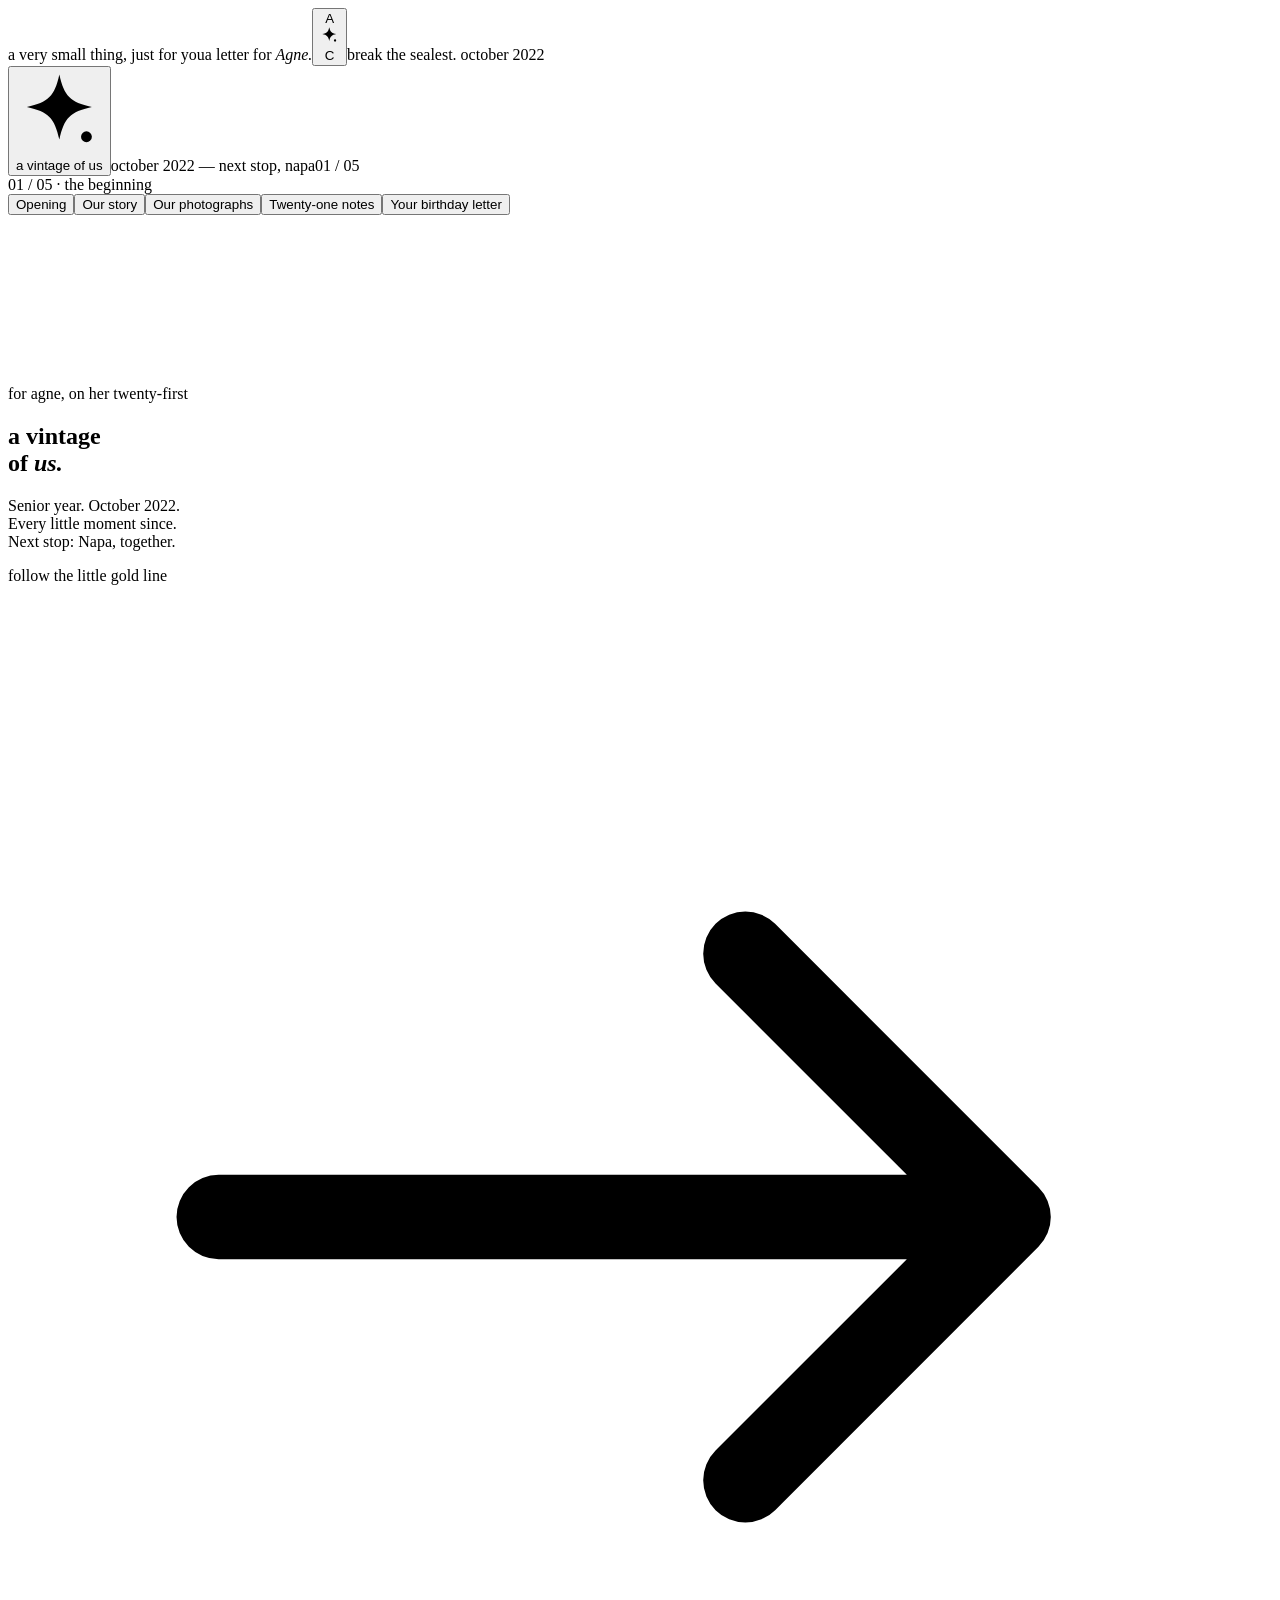
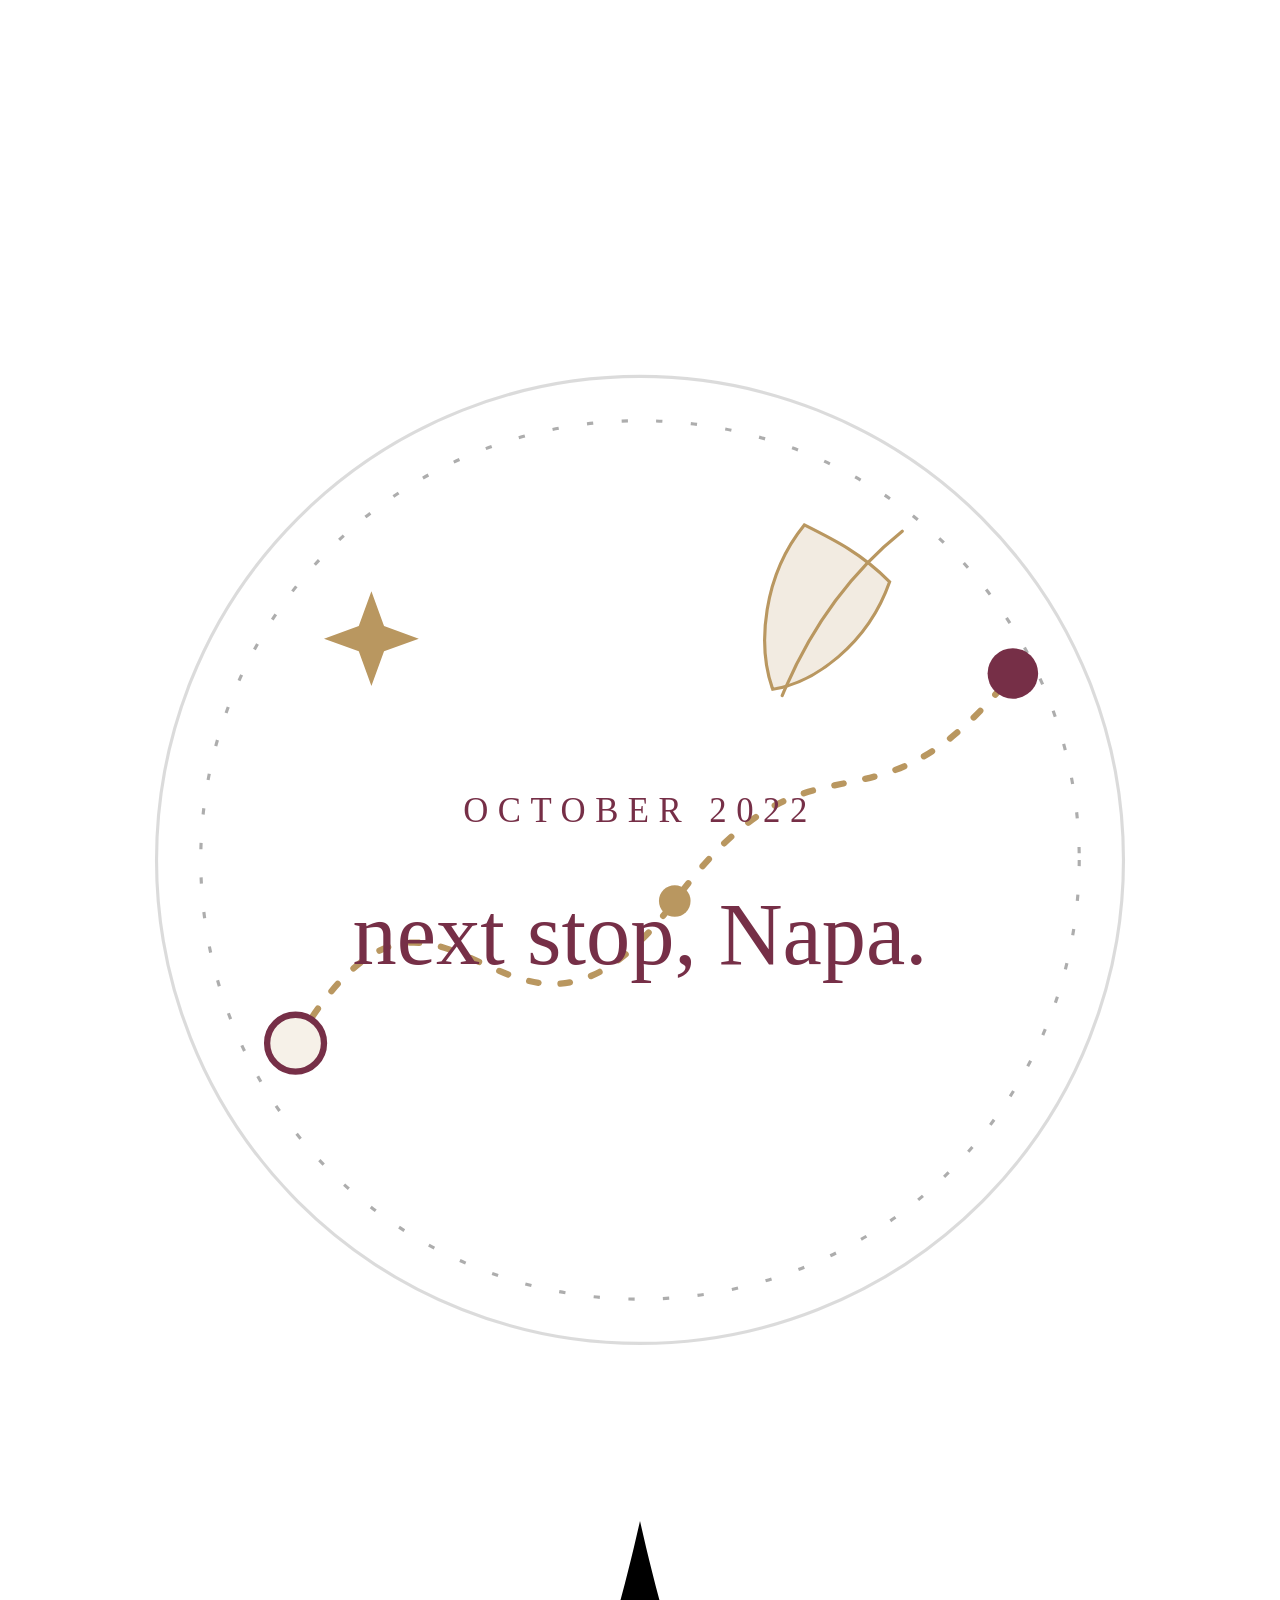
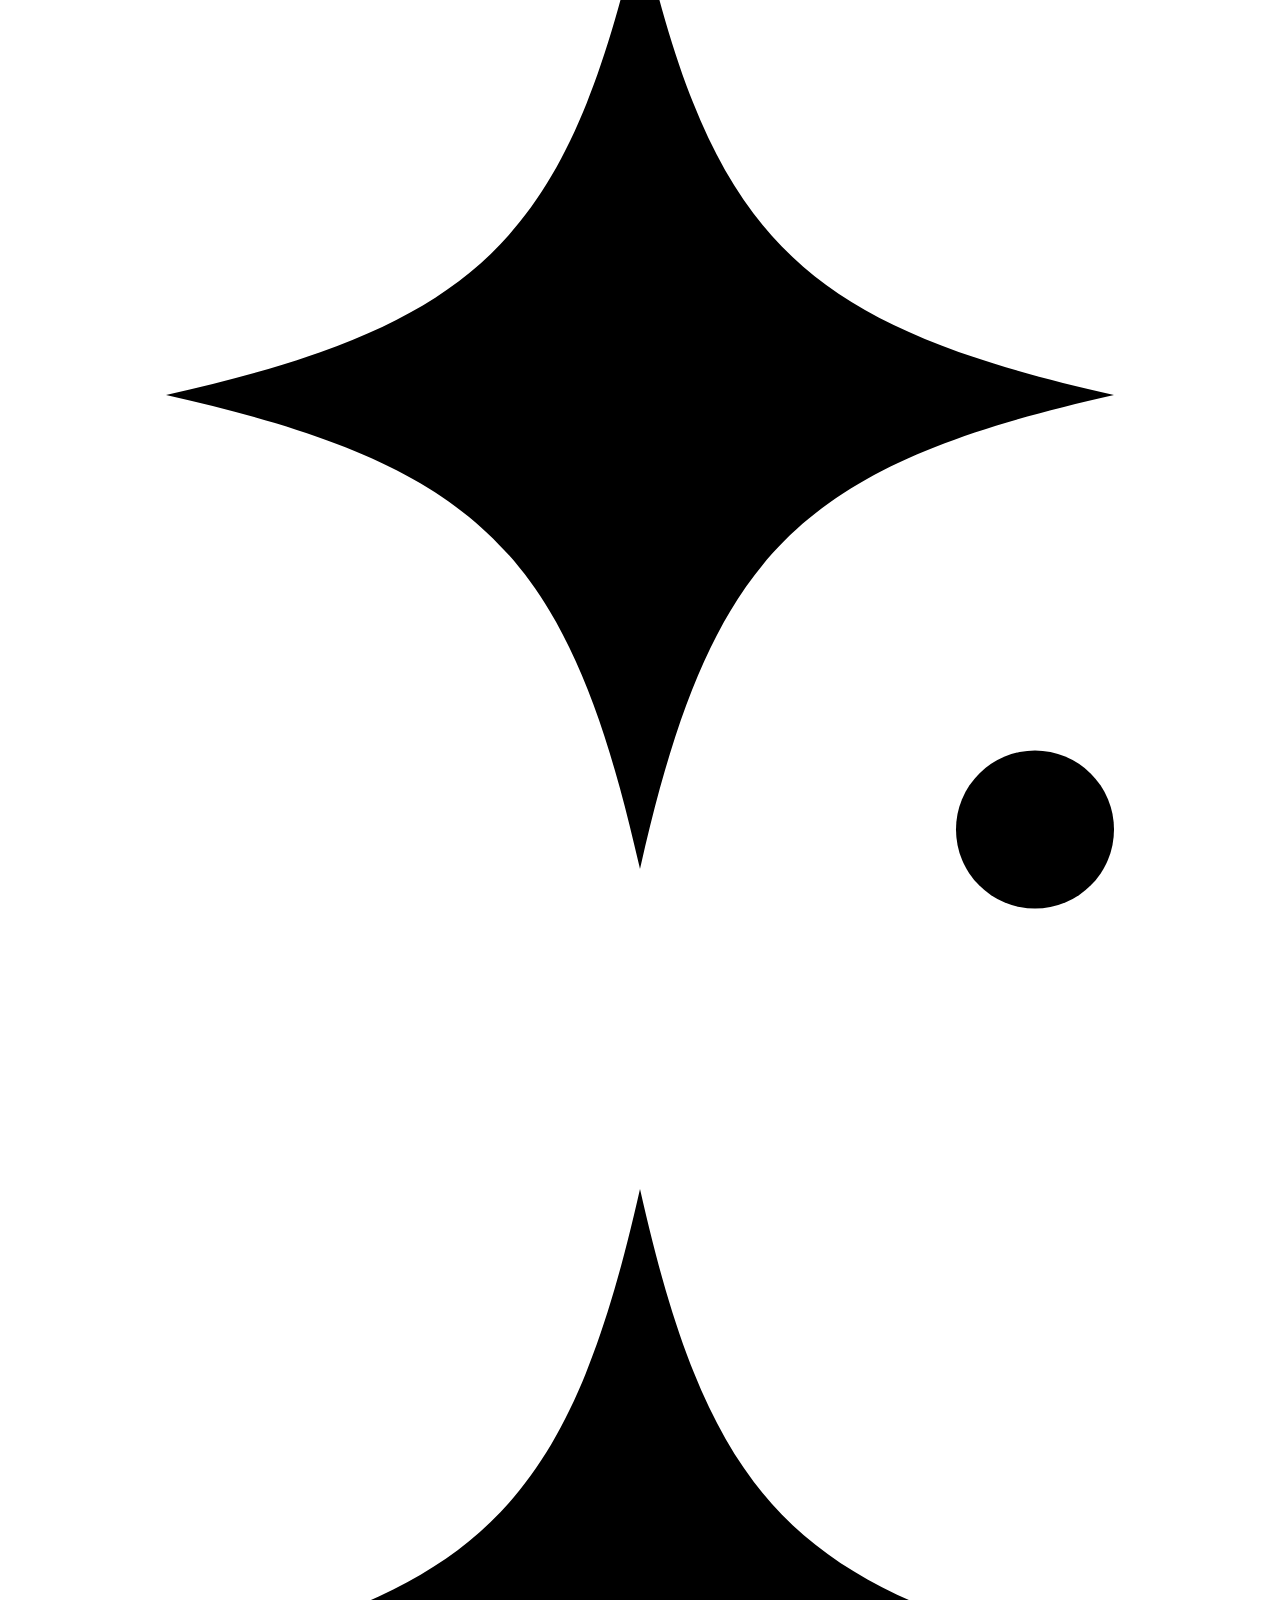
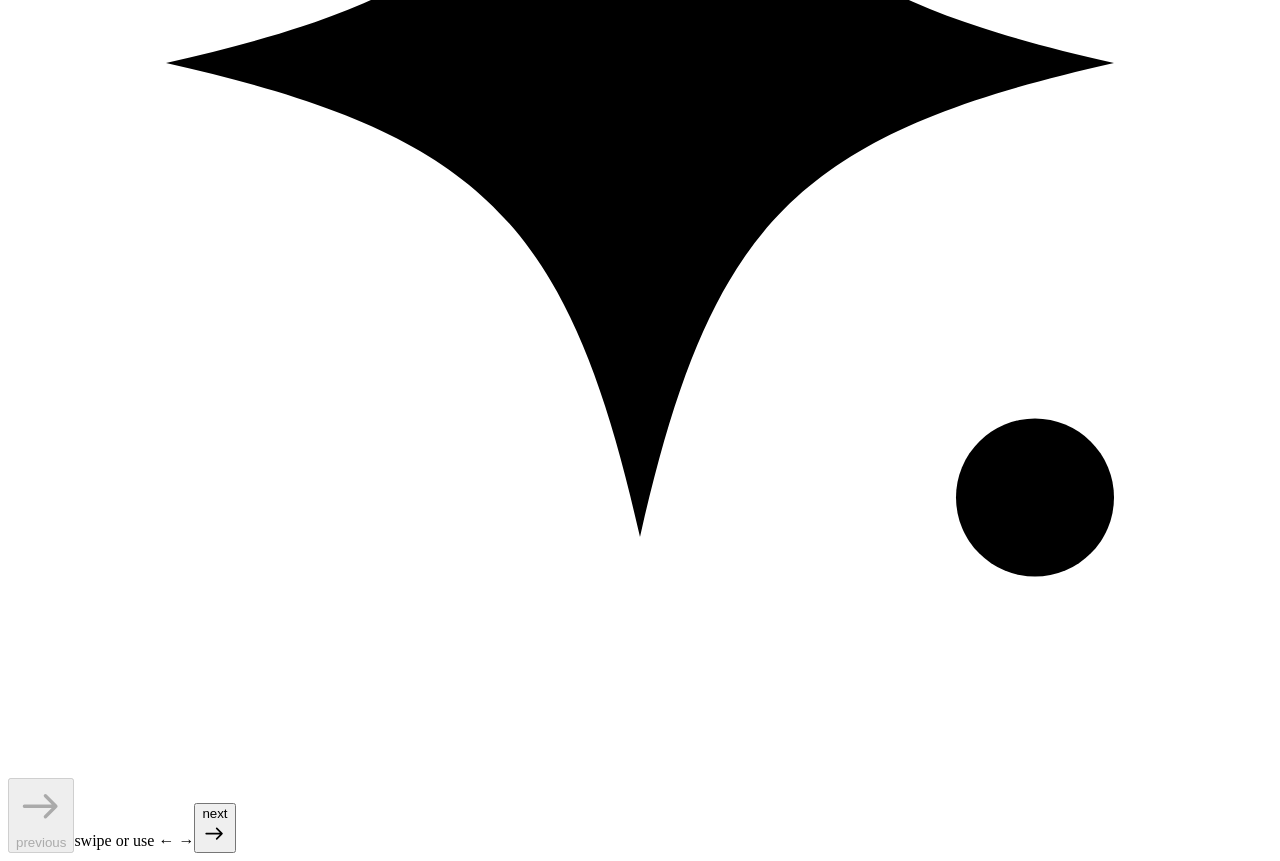
==== index.html @ c3aa1523 "[birthday] publish public static birthday site" ====
<!DOCTYPE html><html lang="en"><head><meta charSet="utf-8"/><meta name="viewport" content="width=device-width, initial-scale=1"/><link rel="stylesheet" href="/agne-and-cj-twenty-one/_next/static/chunks/2nd-3f141hkmx.css" data-precedence="next"/><link rel="stylesheet" href="/agne-and-cj-twenty-one/_next/static/chunks/0sg2os--psnbz.css" data-precedence="next"/><link rel="preload" as="script" fetchPriority="low" href="/agne-and-cj-twenty-one/_next/static/chunks/1jq4o6yq14o4c.js"/><script src="/agne-and-cj-twenty-one/_next/static/chunks/3ntqy24tcldj6.js" async=""></script><script src="/agne-and-cj-twenty-one/_next/static/chunks/3hdj40qmts5sf.js" async=""></script><script src="/agne-and-cj-twenty-one/_next/static/chunks/turbopack-0135yb693mdzp.js" async=""></script><script src="/agne-and-cj-twenty-one/_next/static/chunks/158myu8e_yme3.js" async=""></script><script src="/agne-and-cj-twenty-one/_next/static/chunks/1p6azfsjwj_-e.js" async=""></script><meta name="theme-color" content="#f6f1e8"/><meta name="color-scheme" content="light"/><title>For Agne, on your twenty-first · A Vintage of Us</title><meta name="description" content="A little birthday letter, a few favorite memories, and the road to Napa."/><meta name="application-name" content="A Vintage of Us"/><meta name="referrer" content="no-referrer"/><meta name="robots" content="noindex, nofollow, noarchive"/><meta name="googlebot" content="noindex, nofollow, noimageindex"/><meta name="format-detection" content="telephone=no, address=no, email=no"/><script src="/agne-and-cj-twenty-one/_next/static/chunks/0cz1d0mv5g_q7.js" noModule=""></script></head><body><div hidden=""><!--$--><!--/$--></div><div aria-hidden="false" class="BirthdayExperience-module__671KQq__envelope " data-wax-seal="closed"><div class="BirthdayExperience-module__671KQq__envelopeBorder"></div><span class="BirthdayExperience-module__671KQq__envelopeKicker">a very small thing, just for you</span><span class="BirthdayExperience-module__671KQq__envelopeTitle">a letter for <em>Agne.</em></span><button aria-label="Open your birthday letter" class="BirthdayExperience-module__671KQq__waxSeal" type="button"><span class="BirthdayExperience-module__671KQq__waxSealInner"><span>A</span><svg aria-hidden="true" class="BirthdayExperience-module__671KQq__sealSparkle" fill="none" viewBox="0 0 32 32"><path d="M16 2c1.8 8 4 10.2 12 12-8 1.8-10.2 4-12 12-1.8-8-4-10.2-12-12C12 12.2 14.2 10 16 2Z" fill="currentColor"></path><circle cx="26" cy="25" fill="currentColor" r="2"></circle></svg><span>C</span></span></button><span class="BirthdayExperience-module__671KQq__envelopeHint">break the seal</span><span class="BirthdayExperience-module__671KQq__envelopeDate">est. october 2022</span></div><div aria-hidden="true" class="BirthdayExperience-module__671KQq__experience " data-chapter-count="5" data-chapter-index="0" data-current-chapter="opening"><header class="BirthdayExperience-module__671KQq__topline"><button aria-label="Return to the beginning of our story" class="BirthdayExperience-module__671KQq__wordmark" tabindex="-1" type="button"><svg aria-hidden="true" class="BirthdayExperience-module__671KQq__wordmarkSparkle" fill="none" viewBox="0 0 32 32"><path d="M16 2c1.8 8 4 10.2 12 12-8 1.8-10.2 4-12 12-1.8-8-4-10.2-12-12C12 12.2 14.2 10 16 2Z" fill="currentColor"></path><circle cx="26" cy="25" fill="currentColor" r="2"></circle></svg><span>a vintage of us</span></button><span class="BirthdayExperience-module__671KQq__toplineCenter">october 2022 — next stop, napa</span><span aria-live="polite" class="BirthdayExperience-module__671KQq__toplineLink">01 / 05</span></header><nav aria-label="Birthday chapter navigation" class="BirthdayExperience-module__671KQq__progress"><span aria-live="polite" class="BirthdayExperience-module__671KQq__progressLabel">01<!-- --> / <!-- -->05<span aria-hidden="true"> · </span>the beginning</span><div class="BirthdayExperience-module__671KQq__progressDots"><button aria-controls="birthday-active-chapter" aria-current="step" aria-label="Go to Opening" class="BirthdayExperience-module__671KQq__progressDot BirthdayExperience-module__671KQq__progressDotActive" data-active="true" data-chapter-nav="opening" tabindex="-1" type="button"><span class="BirthdayExperience-module__671KQq__srOnly">Opening</span></button><button aria-controls="birthday-active-chapter" aria-label="Go to Our story" class="BirthdayExperience-module__671KQq__progressDot " data-active="false" data-chapter-nav="story" tabindex="-1" type="button"><span class="BirthdayExperience-module__671KQq__srOnly">Our story</span></button><button aria-controls="birthday-active-chapter" aria-label="Go to Our photographs" class="BirthdayExperience-module__671KQq__progressDot " data-active="false" data-chapter-nav="memories" tabindex="-1" type="button"><span class="BirthdayExperience-module__671KQq__srOnly">Our photographs</span></button><button aria-controls="birthday-active-chapter" aria-label="Go to Twenty-one notes" class="BirthdayExperience-module__671KQq__progressDot " data-active="false" data-chapter-nav="notes" tabindex="-1" type="button"><span class="BirthdayExperience-module__671KQq__srOnly">Twenty-one notes</span></button><button aria-controls="birthday-active-chapter" aria-label="Go to Your birthday letter" class="BirthdayExperience-module__671KQq__progressDot " data-active="false" data-chapter-nav="letter" tabindex="-1" type="button"><span class="BirthdayExperience-module__671KQq__srOnly">Your birthday letter</span></button></div></nav><main class="BirthdayExperience-module__671KQq__viewport"><div class="BirthdayExperience-module__671KQq__chapterTrack"><section aria-labelledby="birthday-chapter-heading" class="BirthdayExperience-module__671KQq__chapter BirthdayExperience-module__671KQq__chapterActive" data-active="true" data-chapter="opening" data-state="active" id="birthday-active-chapter"><div class="BirthdayExperience-module__671KQq__chapterInner BirthdayExperience-module__671KQq__hero"><canvas aria-hidden="true" class="BirthdayExperience-module__671KQq__dust"></canvas><div class="BirthdayExperience-module__671KQq__heroCopy"><p class="BirthdayExperience-module__671KQq__eyebrow"><span class="BirthdayExperience-module__671KQq__eyebrowRule"></span>for agne, on her twenty-first</p><h1 class="BirthdayExperience-module__671KQq__heroTitle" id="birthday-chapter-heading" tabindex="-1">a vintage<br/>of <em>us.</em></h1><p class="BirthdayExperience-module__671KQq__heroSubcopy">Senior year. October 2022.<br/>Every little moment since.<br/>Next stop: Napa, together.</p><p class="BirthdayExperience-module__671KQq__beginLink">follow the little gold line <svg aria-hidden="true" class="BirthdayExperience-module__671KQq__arrow" fill="none" viewBox="0 0 24 24"><path d="M4 12h15m-5-5 5 5-5 5" stroke="currentColor" stroke-linecap="round" stroke-linejoin="round" stroke-width="1.6"></path></svg></p></div><div class="BirthdayExperience-module__671KQq__heroArtwork"><svg aria-label="An illustrated vineyard path from October 2022 to Napa" class="BirthdayExperience-module__671KQq__heroIllustration" fill="none" role="img" viewBox="0 0 400 370"><ellipse cx="200" cy="187" rx="153" ry="153" stroke="currentColor" stroke-opacity=".14"></ellipse><ellipse cx="200" cy="187" rx="139" ry="139" stroke="currentColor" stroke-dasharray="2 9" stroke-opacity=".32"></ellipse><path d="M91 245c48-81 66 27 120-45 45-61 61-14 107-72" stroke="#b99760" stroke-dasharray="3 7" stroke-linecap="round" stroke-width="2"></path><circle cx="91" cy="245" fill="#f6f1e8" r="9" stroke="#762f47" stroke-width="2"></circle><circle cx="211" cy="200" fill="#b99760" r="5"></circle><circle cx="318" cy="128" fill="#762f47" r="8"></circle><path d="M252 81c-13 16-15 38-10 52 13-2 30-14 37-34-9-9-17-13-27-18Z" fill="#b99760" fill-opacity=".19" stroke="#b99760"></path><path d="M245 135c10-24 23-40 38-52" stroke="#b99760" stroke-linecap="round"></path><path d="M115 102l4 11 11 4-11 4-4 11-4-11-11-4 11-4 4-11Z" fill="#b99760"></path><text fill="#762f47" font-size="11" letter-spacing="3" text-anchor="middle" x="200" y="175">OCTOBER 2022</text><text fill="#762f47" font-family="Georgia, serif" font-size="28" text-anchor="middle" x="200" y="220">next stop, Napa.</text></svg><svg aria-hidden="true" class="BirthdayExperience-module__671KQq__heroSparkleOne" fill="none" viewBox="0 0 32 32"><path d="M16 2c1.8 8 4 10.2 12 12-8 1.8-10.2 4-12 12-1.8-8-4-10.2-12-12C12 12.2 14.2 10 16 2Z" fill="currentColor"></path><circle cx="26" cy="25" fill="currentColor" r="2"></circle></svg><svg aria-hidden="true" class="BirthdayExperience-module__671KQq__heroSparkleTwo" fill="none" viewBox="0 0 32 32"><path d="M16 2c1.8 8 4 10.2 12 12-8 1.8-10.2 4-12 12-1.8-8-4-10.2-12-12C12 12.2 14.2 10 16 2Z" fill="currentColor"></path><circle cx="26" cy="25" fill="currentColor" r="2"></circle></svg></div></div></section></div></main><footer class="BirthdayExperience-module__671KQq__chapterFooter BirthdayExperience-module__671KQq__navigation"><button aria-label="Previous chapter" class="BirthdayExperience-module__671KQq__navButton BirthdayExperience-module__671KQq__previousButton" disabled="" tabindex="-1" type="button"><svg aria-hidden="true" class="BirthdayExperience-module__671KQq__arrowLeft" fill="none" viewBox="0 0 24 24"><path d="M4 12h15m-5-5 5 5-5 5" stroke="currentColor" stroke-linecap="round" stroke-linejoin="round" stroke-width="1.6"></path></svg><span>previous</span></button><span class="BirthdayExperience-module__671KQq__swipeHint">swipe or use ← →</span><button aria-label="Next chapter" class="BirthdayExperience-module__671KQq__navButton BirthdayExperience-module__671KQq__nextButton" tabindex="-1" type="button"><span>next</span><svg aria-hidden="true" class="BirthdayExperience-module__671KQq__arrow" fill="none" viewBox="0 0 24 24"><path d="M4 12h15m-5-5 5 5-5 5" stroke="currentColor" stroke-linecap="round" stroke-linejoin="round" stroke-width="1.6"></path></svg></button></footer></div><!--$--><!--/$--><script src="/agne-and-cj-twenty-one/_next/static/chunks/1jq4o6yq14o4c.js" id="_R_" async=""></script><script>(self.__next_f=self.__next_f||[]).push([0])</script><script>self.__next_f.push([1,"1:\"$Sreact.fragment\"\n2:I[39756,[\"/agne-and-cj-twenty-one/_next/static/chunks/158myu8e_yme3.js\"],\"default\"]\n3:I[37457,[\"/agne-and-cj-twenty-one/_next/static/chunks/158myu8e_yme3.js\"],\"default\"]\n4:I[47756,[\"/agne-and-cj-twenty-one/_next/static/chunks/158myu8e_yme3.js\",\"/agne-and-cj-twenty-one/_next/static/chunks/1p6azfsjwj_-e.js\"],\"default\"]\n5:I[97367,[\"/agne-and-cj-twenty-one/_next/static/chunks/158myu8e_yme3.js\"],\"OutletBoundary\"]\n6:\"$Sreact.suspense\"\n8:I[97367,[\"/agne-and-cj-twenty-one/_next/static/chunks/158myu8e_yme3.js\"],\"ViewportBoundary\"]\na:I[97367,[\"/agne-and-cj-twenty-one/_next/static/chunks/158myu8e_yme3.js\"],\"MetadataBoundary\"]\nc:I[68027,[\"/agne-and-cj-twenty-one/_next/static/chunks/158myu8e_yme3.js\"],\"default\",1]\n:HL[\"/agne-and-cj-twenty-one/_next/static/chunks/2nd-3f141hkmx.css\",\"style\"]\n:HL[\"/agne-and-cj-twenty-one/_next/static/chunks/0sg2os--psnbz.css\",\"style\"]\n"])</script><script>self.__next_f.push([1,"0:{\"P\":null,\"c\":[\"\",\"\"],\"q\":\"\",\"i\":false,\"f\":[[[\"\",{\"children\":[\"__PAGE__\",{}]},\"$undefined\",\"$undefined\",16],[[\"$\",\"$1\",\"c\",{\"children\":[[[\"$\",\"link\",\"0\",{\"rel\":\"stylesheet\",\"href\":\"/agne-and-cj-twenty-one/_next/static/chunks/2nd-3f141hkmx.css\",\"precedence\":\"next\",\"crossOrigin\":\"$undefined\",\"nonce\":\"$undefined\"}],[\"$\",\"script\",\"script-0\",{\"src\":\"/agne-and-cj-twenty-one/_next/static/chunks/158myu8e_yme3.js\",\"async\":true,\"nonce\":\"$undefined\"}]],[\"$\",\"html\",null,{\"lang\":\"en\",\"children\":[\"$\",\"body\",null,{\"children\":[\"$\",\"$L2\",null,{\"parallelRouterKey\":\"children\",\"error\":\"$undefined\",\"errorStyles\":\"$undefined\",\"errorScripts\":\"$undefined\",\"template\":[\"$\",\"$L3\",null,{}],\"templateStyles\":\"$undefined\",\"templateScripts\":\"$undefined\",\"notFound\":[[[\"$\",\"title\",null,{\"children\":\"404: This page could not be found.\"}],[\"$\",\"div\",null,{\"style\":{\"fontFamily\":\"system-ui,\\\"Segoe UI\\\",Roboto,Helvetica,Arial,sans-serif,\\\"Apple Color Emoji\\\",\\\"Segoe UI Emoji\\\"\",\"height\":\"100vh\",\"textAlign\":\"center\",\"display\":\"flex\",\"flexDirection\":\"column\",\"alignItems\":\"center\",\"justifyContent\":\"center\"},\"children\":[\"$\",\"div\",null,{\"children\":[[\"$\",\"style\",null,{\"dangerouslySetInnerHTML\":{\"__html\":\"body{color:#000;background:#fff;margin:0}.next-error-h1{border-right:1px solid rgba(0,0,0,.3)}@media (prefers-color-scheme:dark){body{color:#fff;background:#000}.next-error-h1{border-right:1px solid rgba(255,255,255,.3)}}\"}}],[\"$\",\"h1\",null,{\"className\":\"next-error-h1\",\"style\":{\"display\":\"inline-block\",\"margin\":\"0 20px 0 0\",\"padding\":\"0 23px 0 0\",\"fontSize\":24,\"fontWeight\":500,\"verticalAlign\":\"top\",\"lineHeight\":\"49px\"},\"children\":404}],[\"$\",\"div\",null,{\"style\":{\"display\":\"inline-block\"},\"children\":[\"$\",\"h2\",null,{\"style\":{\"fontSize\":14,\"fontWeight\":400,\"lineHeight\":\"49px\",\"margin\":0},\"children\":\"This page could not be found.\"}]}]]}]}]],[]],\"forbidden\":\"$undefined\",\"unauthorized\":\"$undefined\"}]}]}]]}],{\"children\":[[\"$\",\"$1\",\"c\",{\"children\":[[\"$\",\"$L4\",null,{}],[[\"$\",\"link\",\"0\",{\"rel\":\"stylesheet\",\"href\":\"/agne-and-cj-twenty-one/_next/static/chunks/0sg2os--psnbz.css\",\"precedence\":\"next\",\"crossOrigin\":\"$undefined\",\"nonce\":\"$undefined\"}],[\"$\",\"script\",\"script-0\",{\"src\":\"/agne-and-cj-twenty-one/_next/static/chunks/1p6azfsjwj_-e.js\",\"async\":true,\"nonce\":\"$undefined\"}]],[\"$\",\"$L5\",null,{\"children\":[\"$\",\"$6\",null,{\"name\":\"Next.MetadataOutlet\",\"children\":\"$@7\"}]}]]}],{},null,false,null]},null,false,null],[\"$\",\"$1\",\"h\",{\"children\":[null,[\"$\",\"$L8\",null,{\"children\":\"$L9\"}],[\"$\",\"div\",null,{\"hidden\":true,\"children\":[\"$\",\"$La\",null,{\"children\":[\"$\",\"$6\",null,{\"name\":\"Next.Metadata\",\"children\":\"$Lb\"}]}]}],null]}],false]],\"m\":\"$undefined\",\"G\":[\"$c\",[[\"$\",\"link\",\"0\",{\"rel\":\"stylesheet\",\"href\":\"/agne-and-cj-twenty-one/_next/static/chunks/2nd-3f141hkmx.css\",\"precedence\":\"next\",\"crossOrigin\":\"$undefined\",\"nonce\":\"$undefined\"}]]],\"S\":true,\"h\":null,\"s\":\"$undefined\",\"l\":\"$undefined\",\"p\":\"$undefined\",\"d\":\"$undefined\",\"b\":\"EaIYczc9qKszabv_EsKuv\"}\n"])</script><script>self.__next_f.push([1,"9:[[\"$\",\"meta\",\"0\",{\"charSet\":\"utf-8\"}],[\"$\",\"meta\",\"1\",{\"name\":\"viewport\",\"content\":\"width=device-width, initial-scale=1\"}],[\"$\",\"meta\",\"2\",{\"name\":\"theme-color\",\"content\":\"#f6f1e8\"}],[\"$\",\"meta\",\"3\",{\"name\":\"color-scheme\",\"content\":\"light\"}]]\n"])</script><script>self.__next_f.push([1,"7:null\nb:[[\"$\",\"title\",\"0\",{\"children\":\"For Agne, on your twenty-first · A Vintage of Us\"}],[\"$\",\"meta\",\"1\",{\"name\":\"description\",\"content\":\"A little birthday letter, a few favorite memories, and the road to Napa.\"}],[\"$\",\"meta\",\"2\",{\"name\":\"application-name\",\"content\":\"A Vintage of Us\"}],[\"$\",\"meta\",\"3\",{\"name\":\"referrer\",\"content\":\"no-referrer\"}],[\"$\",\"meta\",\"4\",{\"name\":\"robots\",\"content\":\"noindex, nofollow, noarchive\"}],[\"$\",\"meta\",\"5\",{\"name\":\"googlebot\",\"content\":\"noindex, nofollow, noimageindex\"}],[\"$\",\"meta\",\"6\",{\"name\":\"format-detection\",\"content\":\"telephone=no, address=no, email=no\"}]]\n"])</script></body></html>
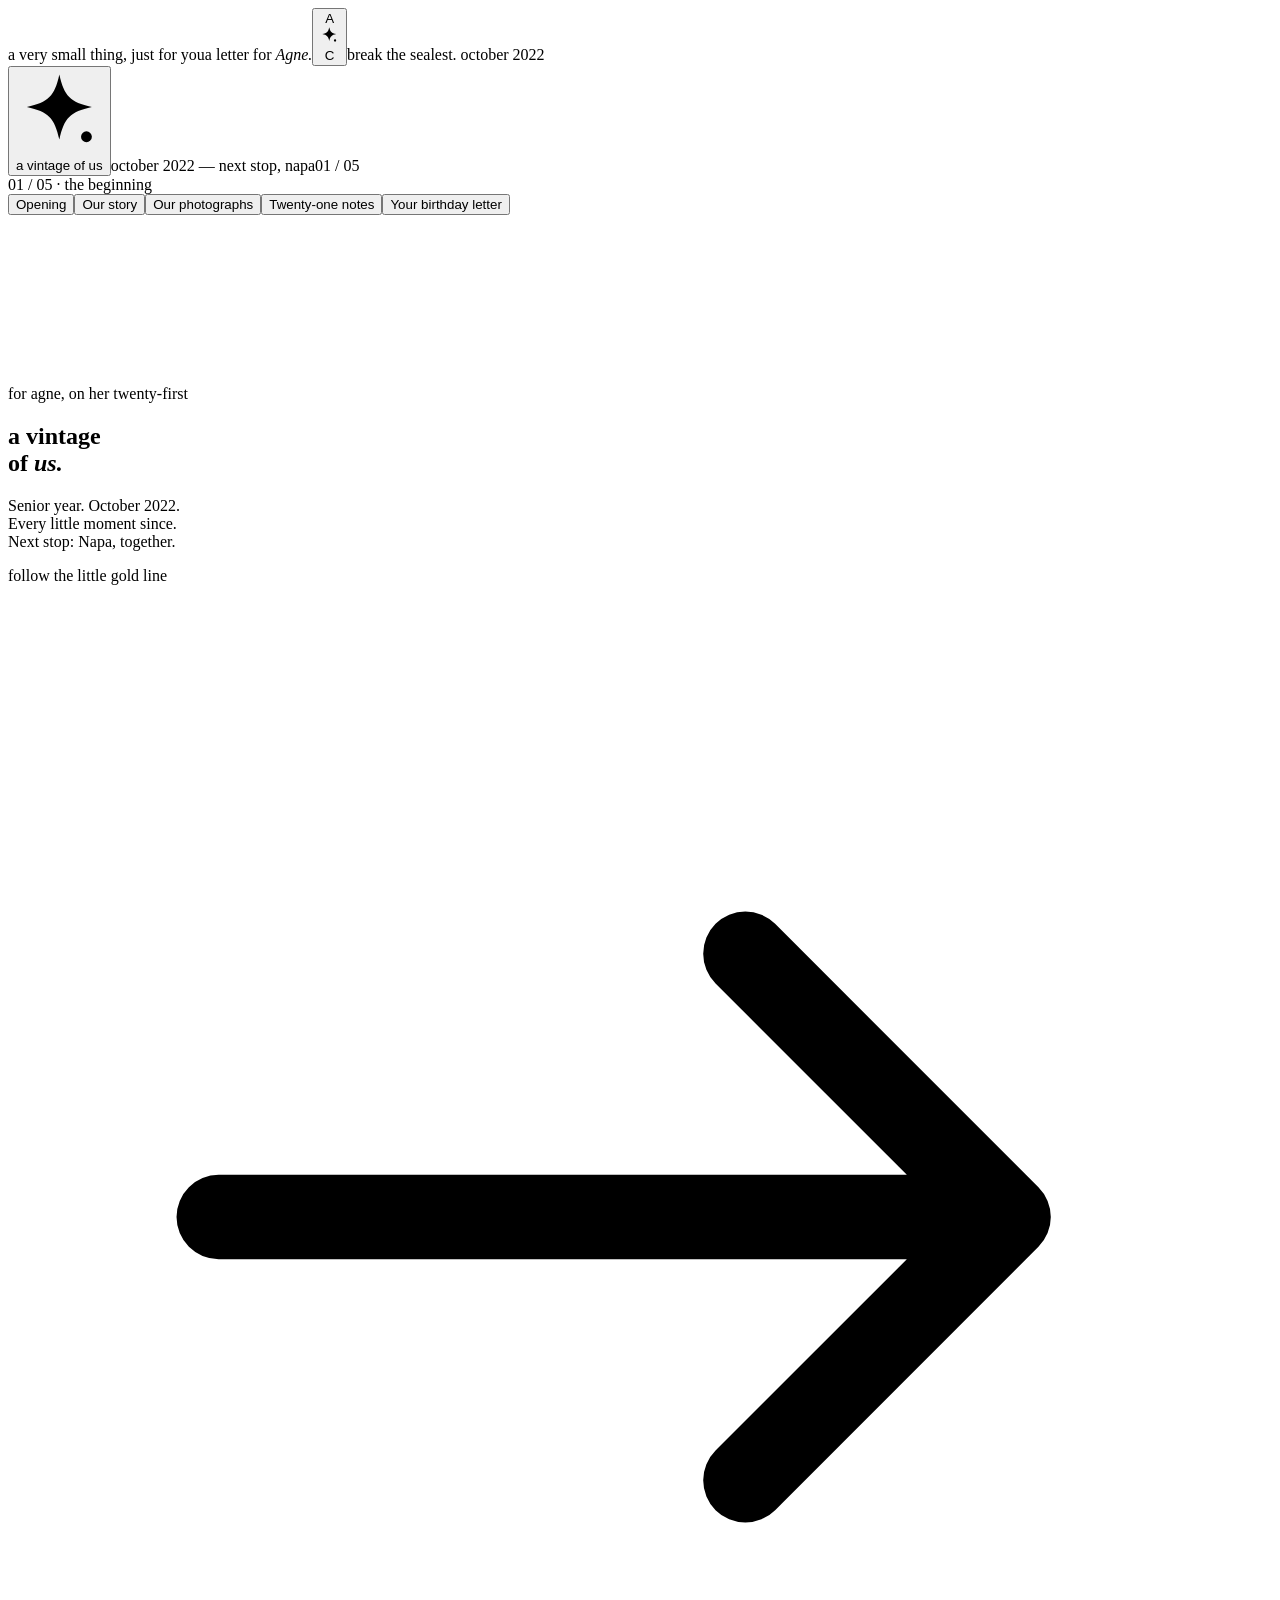
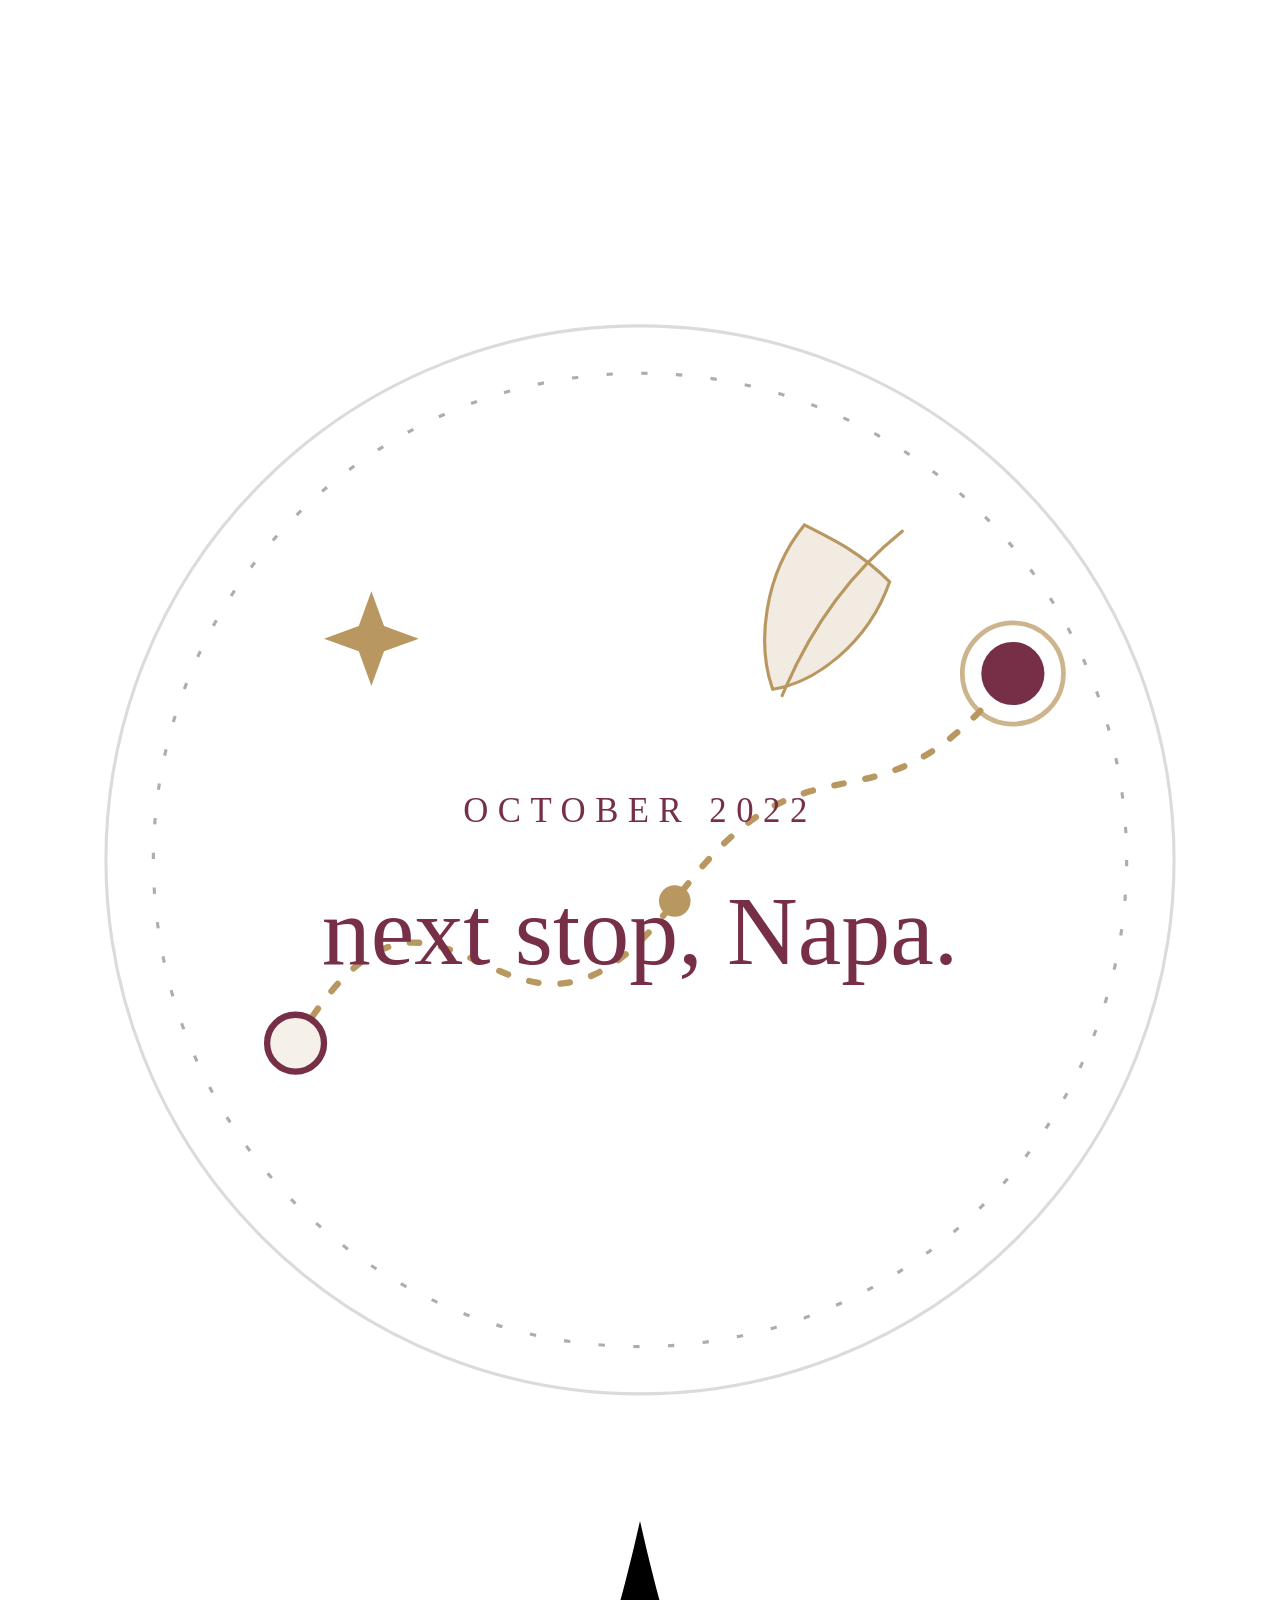
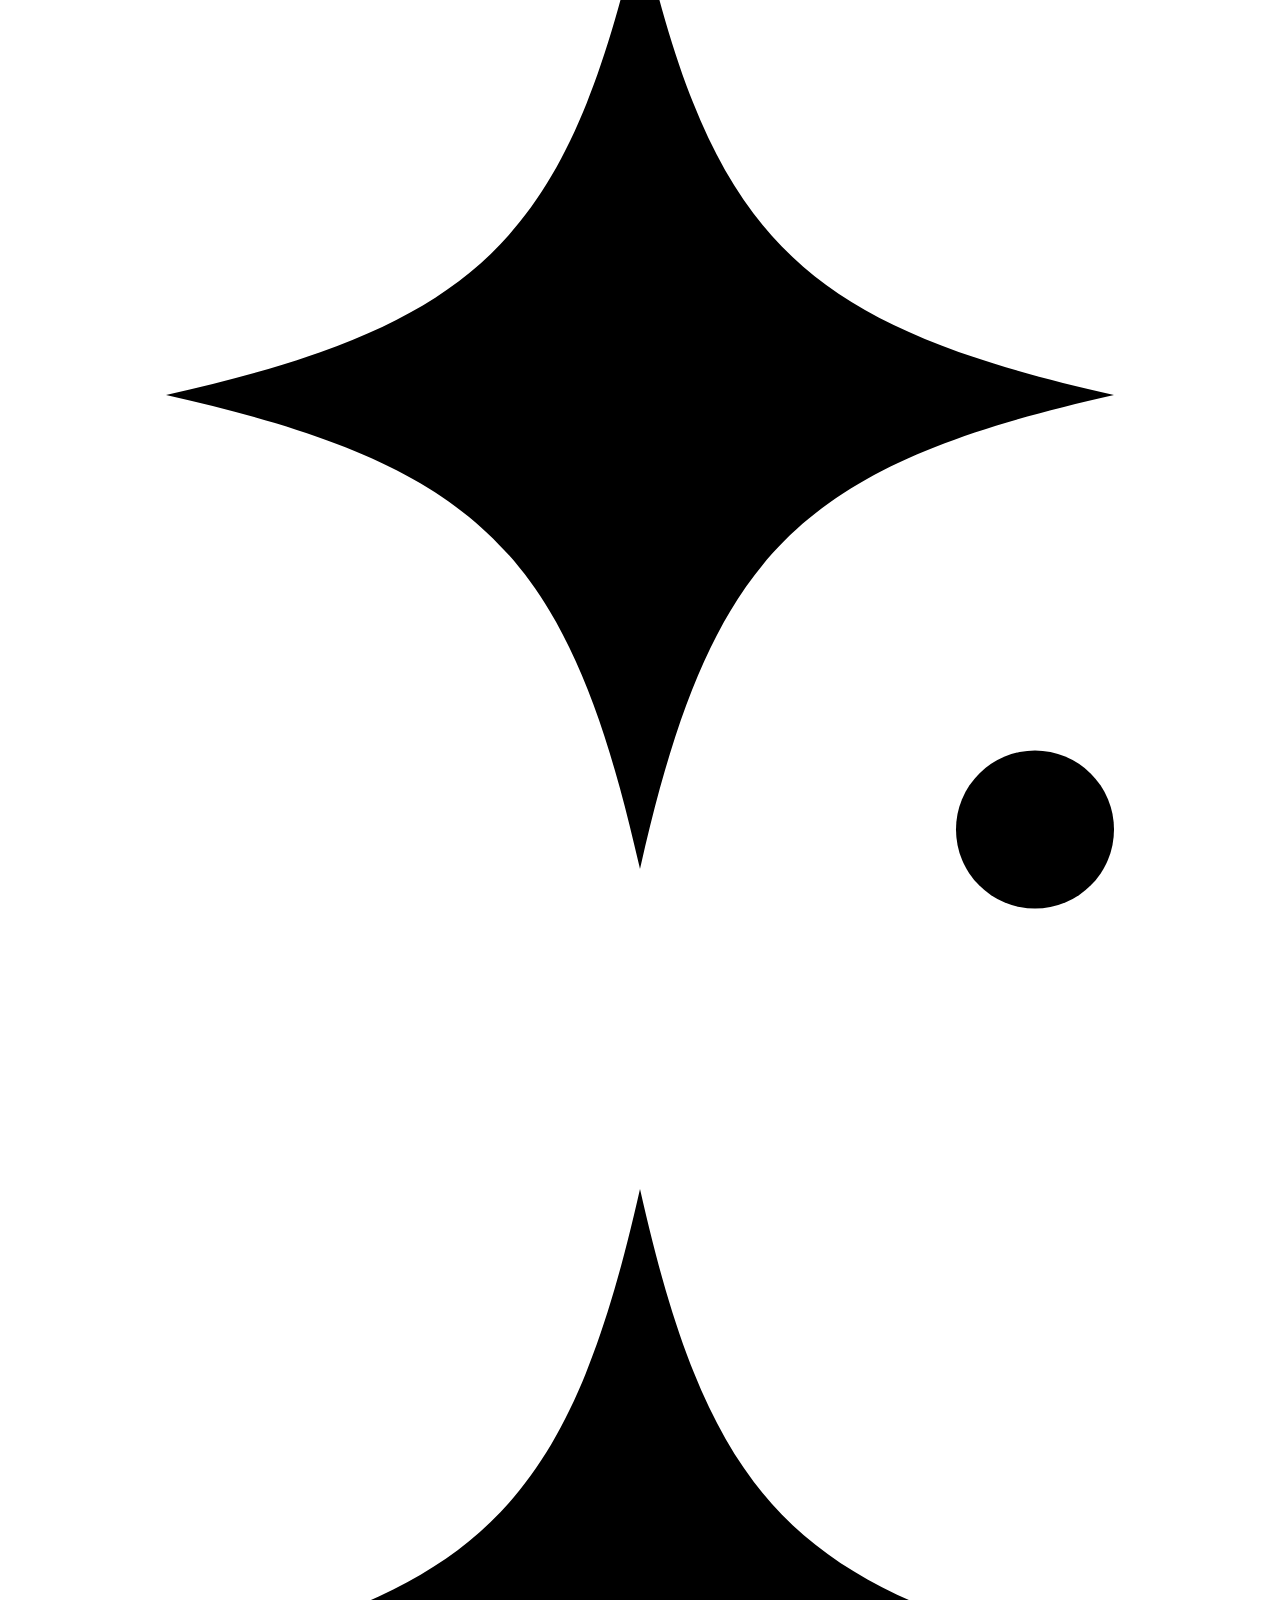
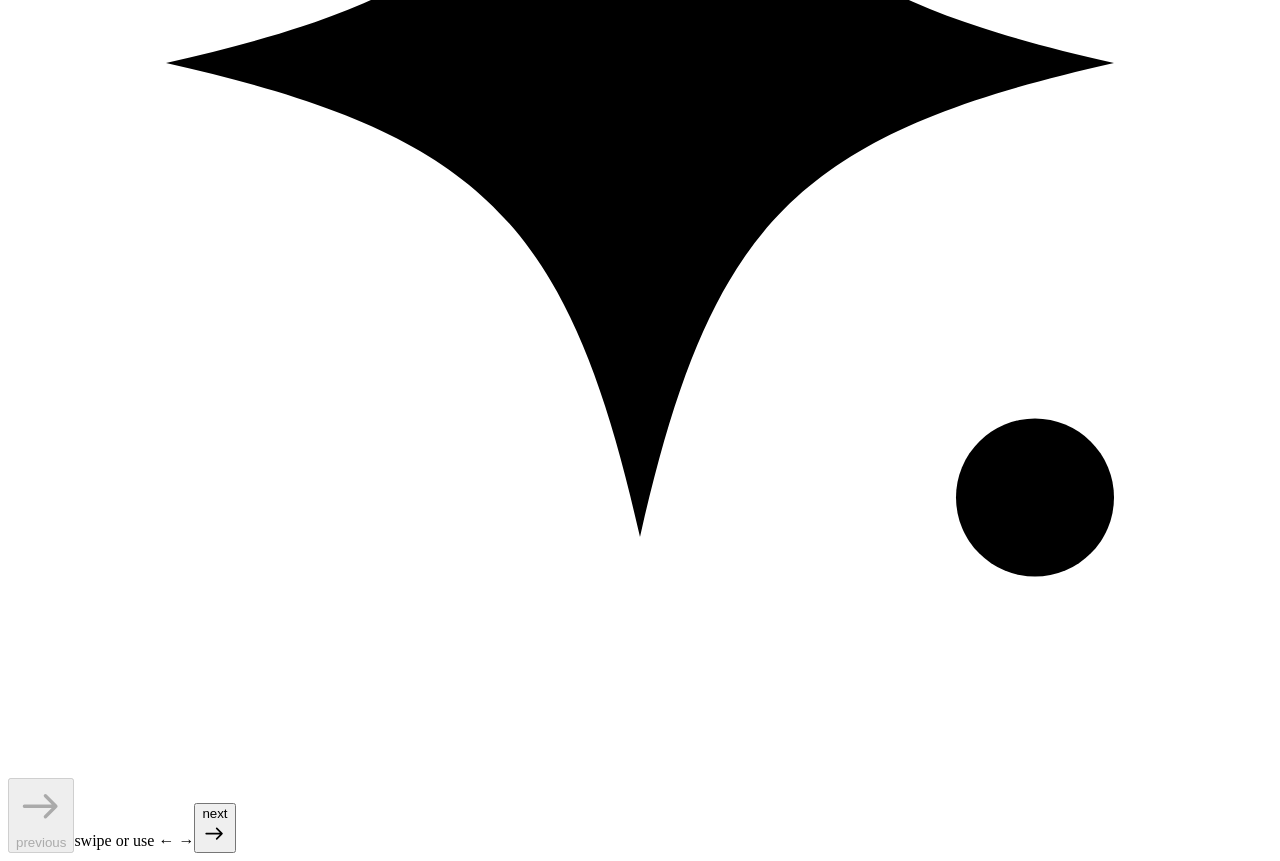
==== commit 0adbbf59: "[birthday] prepare native soundtrack for GitHub Pages" ====
--- a/index.html
+++ b/index.html
@@ -1 +1 @@
-<!DOCTYPE html><html lang="en"><head><meta charSet="utf-8"/><meta name="viewport" content="width=device-width, initial-scale=1"/><link rel="stylesheet" href="/agne-and-cj-twenty-one/_next/static/chunks/2nd-3f141hkmx.css" data-precedence="next"/><link rel="stylesheet" href="/agne-and-cj-twenty-one/_next/static/chunks/0sg2os--psnbz.css" data-precedence="next"/><link rel="preload" as="script" fetchPriority="low" href="/agne-and-cj-twenty-one/_next/static/chunks/1jq4o6yq14o4c.js"/><script src="/agne-and-cj-twenty-one/_next/static/chunks/3ntqy24tcldj6.js" async=""></script><script src="/agne-and-cj-twenty-one/_next/static/chunks/3hdj40qmts5sf.js" async=""></script><script src="/agne-and-cj-twenty-one/_next/static/chunks/turbopack-0135yb693mdzp.js" async=""></script><script src="/agne-and-cj-twenty-one/_next/static/chunks/158myu8e_yme3.js" async=""></script><script src="/agne-and-cj-twenty-one/_next/static/chunks/1p6azfsjwj_-e.js" async=""></script><meta name="theme-color" content="#f6f1e8"/><meta name="color-scheme" content="light"/><title>For Agne, on your twenty-first · A Vintage of Us</title><meta name="description" content="A little birthday letter, a few favorite memories, and the road to Napa."/><meta name="application-name" content="A Vintage of Us"/><meta name="referrer" content="no-referrer"/><meta name="robots" content="noindex, nofollow, noarchive"/><meta name="googlebot" content="noindex, nofollow, noimageindex"/><meta name="format-detection" content="telephone=no, address=no, email=no"/><script src="/agne-and-cj-twenty-one/_next/static/chunks/0cz1d0mv5g_q7.js" noModule=""></script></head><body><div hidden=""><!--$--><!--/$--></div><div aria-hidden="false" class="BirthdayExperience-module__671KQq__envelope " data-wax-seal="closed"><div class="BirthdayExperience-module__671KQq__envelopeBorder"></div><span class="BirthdayExperience-module__671KQq__envelopeKicker">a very small thing, just for you</span><span class="BirthdayExperience-module__671KQq__envelopeTitle">a letter for <em>Agne.</em></span><button aria-label="Open your birthday letter" class="BirthdayExperience-module__671KQq__waxSeal" type="button"><span class="BirthdayExperience-module__671KQq__waxSealInner"><span>A</span><svg aria-hidden="true" class="BirthdayExperience-module__671KQq__sealSparkle" fill="none" viewBox="0 0 32 32"><path d="M16 2c1.8 8 4 10.2 12 12-8 1.8-10.2 4-12 12-1.8-8-4-10.2-12-12C12 12.2 14.2 10 16 2Z" fill="currentColor"></path><circle cx="26" cy="25" fill="currentColor" r="2"></circle></svg><span>C</span></span></button><span class="BirthdayExperience-module__671KQq__envelopeHint">break the seal</span><span class="BirthdayExperience-module__671KQq__envelopeDate">est. october 2022</span></div><div aria-hidden="true" class="BirthdayExperience-module__671KQq__experience " data-chapter-count="5" data-chapter-index="0" data-current-chapter="opening"><header class="BirthdayExperience-module__671KQq__topline"><button aria-label="Return to the beginning of our story" class="BirthdayExperience-module__671KQq__wordmark" tabindex="-1" type="button"><svg aria-hidden="true" class="BirthdayExperience-module__671KQq__wordmarkSparkle" fill="none" viewBox="0 0 32 32"><path d="M16 2c1.8 8 4 10.2 12 12-8 1.8-10.2 4-12 12-1.8-8-4-10.2-12-12C12 12.2 14.2 10 16 2Z" fill="currentColor"></path><circle cx="26" cy="25" fill="currentColor" r="2"></circle></svg><span>a vintage of us</span></button><span class="BirthdayExperience-module__671KQq__toplineCenter">october 2022 — next stop, napa</span><span aria-live="polite" class="BirthdayExperience-module__671KQq__toplineLink">01 / 05</span></header><nav aria-label="Birthday chapter navigation" class="BirthdayExperience-module__671KQq__progress"><span aria-live="polite" class="BirthdayExperience-module__671KQq__progressLabel">01<!-- --> / <!-- -->05<span aria-hidden="true"> · </span>the beginning</span><div class="BirthdayExperience-module__671KQq__progressDots"><button aria-controls="birthday-active-chapter" aria-current="step" aria-label="Go to Opening" class="BirthdayExperience-module__671KQq__progressDot BirthdayExperience-module__671KQq__progressDotActive" data-active="true" data-chapter-nav="opening" tabindex="-1" type="button"><span class="BirthdayExperience-module__671KQq__srOnly">Opening</span></button><button aria-controls="birthday-active-chapter" aria-label="Go to Our story" class="BirthdayExperience-module__671KQq__progressDot " data-active="false" data-chapter-nav="story" tabindex="-1" type="button"><span class="BirthdayExperience-module__671KQq__srOnly">Our story</span></button><button aria-controls="birthday-active-chapter" aria-label="Go to Our photographs" class="BirthdayExperience-module__671KQq__progressDot " data-active="false" data-chapter-nav="memories" tabindex="-1" type="button"><span class="BirthdayExperience-module__671KQq__srOnly">Our photographs</span></button><button aria-controls="birthday-active-chapter" aria-label="Go to Twenty-one notes" class="BirthdayExperience-module__671KQq__progressDot " data-active="false" data-chapter-nav="notes" tabindex="-1" type="button"><span class="BirthdayExperience-module__671KQq__srOnly">Twenty-one notes</span></button><button aria-controls="birthday-active-chapter" aria-label="Go to Your birthday letter" class="BirthdayExperience-module__671KQq__progressDot " data-active="false" data-chapter-nav="letter" tabindex="-1" type="button"><span class="BirthdayExperience-module__671KQq__srOnly">Your birthday letter</span></button></div></nav><main class="BirthdayExperience-module__671KQq__viewport"><div class="BirthdayExperience-module__671KQq__chapterTrack"><section aria-labelledby="birthday-chapter-heading" class="BirthdayExperience-module__671KQq__chapter BirthdayExperience-module__671KQq__chapterActive" data-active="true" data-chapter="opening" data-state="active" id="birthday-active-chapter"><div class="BirthdayExperience-module__671KQq__chapterInner BirthdayExperience-module__671KQq__hero"><canvas aria-hidden="true" class="BirthdayExperience-module__671KQq__dust"></canvas><div class="BirthdayExperience-module__671KQq__heroCopy"><p class="BirthdayExperience-module__671KQq__eyebrow"><span class="BirthdayExperience-module__671KQq__eyebrowRule"></span>for agne, on her twenty-first</p><h1 class="BirthdayExperience-module__671KQq__heroTitle" id="birthday-chapter-heading" tabindex="-1">a vintage<br/>of <em>us.</em></h1><p class="BirthdayExperience-module__671KQq__heroSubcopy">Senior year. October 2022.<br/>Every little moment since.<br/>Next stop: Napa, together.</p><p class="BirthdayExperience-module__671KQq__beginLink">follow the little gold line <svg aria-hidden="true" class="BirthdayExperience-module__671KQq__arrow" fill="none" viewBox="0 0 24 24"><path d="M4 12h15m-5-5 5 5-5 5" stroke="currentColor" stroke-linecap="round" stroke-linejoin="round" stroke-width="1.6"></path></svg></p></div><div class="BirthdayExperience-module__671KQq__heroArtwork"><svg aria-label="An illustrated vineyard path from October 2022 to Napa" class="BirthdayExperience-module__671KQq__heroIllustration" fill="none" role="img" viewBox="0 0 400 370"><ellipse cx="200" cy="187" rx="153" ry="153" stroke="currentColor" stroke-opacity=".14"></ellipse><ellipse cx="200" cy="187" rx="139" ry="139" stroke="currentColor" stroke-dasharray="2 9" stroke-opacity=".32"></ellipse><path d="M91 245c48-81 66 27 120-45 45-61 61-14 107-72" stroke="#b99760" stroke-dasharray="3 7" stroke-linecap="round" stroke-width="2"></path><circle cx="91" cy="245" fill="#f6f1e8" r="9" stroke="#762f47" stroke-width="2"></circle><circle cx="211" cy="200" fill="#b99760" r="5"></circle><circle cx="318" cy="128" fill="#762f47" r="8"></circle><path d="M252 81c-13 16-15 38-10 52 13-2 30-14 37-34-9-9-17-13-27-18Z" fill="#b99760" fill-opacity=".19" stroke="#b99760"></path><path d="M245 135c10-24 23-40 38-52" stroke="#b99760" stroke-linecap="round"></path><path d="M115 102l4 11 11 4-11 4-4 11-4-11-11-4 11-4 4-11Z" fill="#b99760"></path><text fill="#762f47" font-size="11" letter-spacing="3" text-anchor="middle" x="200" y="175">OCTOBER 2022</text><text fill="#762f47" font-family="Georgia, serif" font-size="28" text-anchor="middle" x="200" y="220">next stop, Napa.</text></svg><svg aria-hidden="true" class="BirthdayExperience-module__671KQq__heroSparkleOne" fill="none" viewBox="0 0 32 32"><path d="M16 2c1.8 8 4 10.2 12 12-8 1.8-10.2 4-12 12-1.8-8-4-10.2-12-12C12 12.2 14.2 10 16 2Z" fill="currentColor"></path><circle cx="26" cy="25" fill="currentColor" r="2"></circle></svg><svg aria-hidden="true" class="BirthdayExperience-module__671KQq__heroSparkleTwo" fill="none" viewBox="0 0 32 32"><path d="M16 2c1.8 8 4 10.2 12 12-8 1.8-10.2 4-12 12-1.8-8-4-10.2-12-12C12 12.2 14.2 10 16 2Z" fill="currentColor"></path><circle cx="26" cy="25" fill="currentColor" r="2"></circle></svg></div></div></section></div></main><footer class="BirthdayExperience-module__671KQq__chapterFooter BirthdayExperience-module__671KQq__navigation"><button aria-label="Previous chapter" class="BirthdayExperience-module__671KQq__navButton BirthdayExperience-module__671KQq__previousButton" disabled="" tabindex="-1" type="button"><svg aria-hidden="true" class="BirthdayExperience-module__671KQq__arrowLeft" fill="none" viewBox="0 0 24 24"><path d="M4 12h15m-5-5 5 5-5 5" stroke="currentColor" stroke-linecap="round" stroke-linejoin="round" stroke-width="1.6"></path></svg><span>previous</span></button><span class="BirthdayExperience-module__671KQq__swipeHint">swipe or use ← →</span><button aria-label="Next chapter" class="BirthdayExperience-module__671KQq__navButton BirthdayExperience-module__671KQq__nextButton" tabindex="-1" type="button"><span>next</span><svg aria-hidden="true" class="BirthdayExperience-module__671KQq__arrow" fill="none" viewBox="0 0 24 24"><path d="M4 12h15m-5-5 5 5-5 5" stroke="currentColor" stroke-linecap="round" stroke-linejoin="round" stroke-width="1.6"></path></svg></button></footer></div><!--$--><!--/$--><script src="/agne-and-cj-twenty-one/_next/static/chunks/1jq4o6yq14o4c.js" id="_R_" async=""></script><script>(self.__next_f=self.__next_f||[]).push([0])</script><script>self.__next_f.push([1,"1:\"$Sreact.fragment\"\n2:I[39756,[\"/agne-and-cj-twenty-one/_next/static/chunks/158myu8e_yme3.js\"],\"default\"]\n3:I[37457,[\"/agne-and-cj-twenty-one/_next/static/chunks/158myu8e_yme3.js\"],\"default\"]\n4:I[47756,[\"/agne-and-cj-twenty-one/_next/static/chunks/158myu8e_yme3.js\",\"/agne-and-cj-twenty-one/_next/static/chunks/1p6azfsjwj_-e.js\"],\"default\"]\n5:I[97367,[\"/agne-and-cj-twenty-one/_next/static/chunks/158myu8e_yme3.js\"],\"OutletBoundary\"]\n6:\"$Sreact.suspense\"\n8:I[97367,[\"/agne-and-cj-twenty-one/_next/static/chunks/158myu8e_yme3.js\"],\"ViewportBoundary\"]\na:I[97367,[\"/agne-and-cj-twenty-one/_next/static/chunks/158myu8e_yme3.js\"],\"MetadataBoundary\"]\nc:I[68027,[\"/agne-and-cj-twenty-one/_next/static/chunks/158myu8e_yme3.js\"],\"default\",1]\n:HL[\"/agne-and-cj-twenty-one/_next/static/chunks/2nd-3f141hkmx.css\",\"style\"]\n:HL[\"/agne-and-cj-twenty-one/_next/static/chunks/0sg2os--psnbz.css\",\"style\"]\n"])</script><script>self.__next_f.push([1,"0:{\"P\":null,\"c\":[\"\",\"\"],\"q\":\"\",\"i\":false,\"f\":[[[\"\",{\"children\":[\"__PAGE__\",{}]},\"$undefined\",\"$undefined\",16],[[\"$\",\"$1\",\"c\",{\"children\":[[[\"$\",\"link\",\"0\",{\"rel\":\"stylesheet\",\"href\":\"/agne-and-cj-twenty-one/_next/static/chunks/2nd-3f141hkmx.css\",\"precedence\":\"next\",\"crossOrigin\":\"$undefined\",\"nonce\":\"$undefined\"}],[\"$\",\"script\",\"script-0\",{\"src\":\"/agne-and-cj-twenty-one/_next/static/chunks/158myu8e_yme3.js\",\"async\":true,\"nonce\":\"$undefined\"}]],[\"$\",\"html\",null,{\"lang\":\"en\",\"children\":[\"$\",\"body\",null,{\"children\":[\"$\",\"$L2\",null,{\"parallelRouterKey\":\"children\",\"error\":\"$undefined\",\"errorStyles\":\"$undefined\",\"errorScripts\":\"$undefined\",\"template\":[\"$\",\"$L3\",null,{}],\"templateStyles\":\"$undefined\",\"templateScripts\":\"$undefined\",\"notFound\":[[[\"$\",\"title\",null,{\"children\":\"404: This page could not be found.\"}],[\"$\",\"div\",null,{\"style\":{\"fontFamily\":\"system-ui,\\\"Segoe UI\\\",Roboto,Helvetica,Arial,sans-serif,\\\"Apple Color Emoji\\\",\\\"Segoe UI Emoji\\\"\",\"height\":\"100vh\",\"textAlign\":\"center\",\"display\":\"flex\",\"flexDirection\":\"column\",\"alignItems\":\"center\",\"justifyContent\":\"center\"},\"children\":[\"$\",\"div\",null,{\"children\":[[\"$\",\"style\",null,{\"dangerouslySetInnerHTML\":{\"__html\":\"body{color:#000;background:#fff;margin:0}.next-error-h1{border-right:1px solid rgba(0,0,0,.3)}@media (prefers-color-scheme:dark){body{color:#fff;background:#000}.next-error-h1{border-right:1px solid rgba(255,255,255,.3)}}\"}}],[\"$\",\"h1\",null,{\"className\":\"next-error-h1\",\"style\":{\"display\":\"inline-block\",\"margin\":\"0 20px 0 0\",\"padding\":\"0 23px 0 0\",\"fontSize\":24,\"fontWeight\":500,\"verticalAlign\":\"top\",\"lineHeight\":\"49px\"},\"children\":404}],[\"$\",\"div\",null,{\"style\":{\"display\":\"inline-block\"},\"children\":[\"$\",\"h2\",null,{\"style\":{\"fontSize\":14,\"fontWeight\":400,\"lineHeight\":\"49px\",\"margin\":0},\"children\":\"This page could not be found.\"}]}]]}]}]],[]],\"forbidden\":\"$undefined\",\"unauthorized\":\"$undefined\"}]}]}]]}],{\"children\":[[\"$\",\"$1\",\"c\",{\"children\":[[\"$\",\"$L4\",null,{}],[[\"$\",\"link\",\"0\",{\"rel\":\"stylesheet\",\"href\":\"/agne-and-cj-twenty-one/_next/static/chunks/0sg2os--psnbz.css\",\"precedence\":\"next\",\"crossOrigin\":\"$undefined\",\"nonce\":\"$undefined\"}],[\"$\",\"script\",\"script-0\",{\"src\":\"/agne-and-cj-twenty-one/_next/static/chunks/1p6azfsjwj_-e.js\",\"async\":true,\"nonce\":\"$undefined\"}]],[\"$\",\"$L5\",null,{\"children\":[\"$\",\"$6\",null,{\"name\":\"Next.MetadataOutlet\",\"children\":\"$@7\"}]}]]}],{},null,false,null]},null,false,null],[\"$\",\"$1\",\"h\",{\"children\":[null,[\"$\",\"$L8\",null,{\"children\":\"$L9\"}],[\"$\",\"div\",null,{\"hidden\":true,\"children\":[\"$\",\"$La\",null,{\"children\":[\"$\",\"$6\",null,{\"name\":\"Next.Metadata\",\"children\":\"$Lb\"}]}]}],null]}],false]],\"m\":\"$undefined\",\"G\":[\"$c\",[[\"$\",\"link\",\"0\",{\"rel\":\"stylesheet\",\"href\":\"/agne-and-cj-twenty-one/_next/static/chunks/2nd-3f141hkmx.css\",\"precedence\":\"next\",\"crossOrigin\":\"$undefined\",\"nonce\":\"$undefined\"}]]],\"S\":true,\"h\":null,\"s\":\"$undefined\",\"l\":\"$undefined\",\"p\":\"$undefined\",\"d\":\"$undefined\",\"b\":\"EaIYczc9qKszabv_EsKuv\"}\n"])</script><script>self.__next_f.push([1,"9:[[\"$\",\"meta\",\"0\",{\"charSet\":\"utf-8\"}],[\"$\",\"meta\",\"1\",{\"name\":\"viewport\",\"content\":\"width=device-width, initial-scale=1\"}],[\"$\",\"meta\",\"2\",{\"name\":\"theme-color\",\"content\":\"#f6f1e8\"}],[\"$\",\"meta\",\"3\",{\"name\":\"color-scheme\",\"content\":\"light\"}]]\n"])</script><script>self.__next_f.push([1,"7:null\nb:[[\"$\",\"title\",\"0\",{\"children\":\"For Agne, on your twenty-first · A Vintage of Us\"}],[\"$\",\"meta\",\"1\",{\"name\":\"description\",\"content\":\"A little birthday letter, a few favorite memories, and the road to Napa.\"}],[\"$\",\"meta\",\"2\",{\"name\":\"application-name\",\"content\":\"A Vintage of Us\"}],[\"$\",\"meta\",\"3\",{\"name\":\"referrer\",\"content\":\"no-referrer\"}],[\"$\",\"meta\",\"4\",{\"name\":\"robots\",\"content\":\"noindex, nofollow, noarchive\"}],[\"$\",\"meta\",\"5\",{\"name\":\"googlebot\",\"content\":\"noindex, nofollow, noimageindex\"}],[\"$\",\"meta\",\"6\",{\"name\":\"format-detection\",\"content\":\"telephone=no, address=no, email=no\"}]]\n"])</script></body></html>+<!DOCTYPE html><html lang="en"><head><meta charSet="utf-8"/><meta name="viewport" content="width=device-width, initial-scale=1"/><link rel="stylesheet" href="/agne-and-cj-twenty-one/_next/static/chunks/2nd-3f141hkmx.css" data-precedence="next"/><link rel="stylesheet" href="/agne-and-cj-twenty-one/_next/static/chunks/1hmtqipdaxueb.css" data-precedence="next"/><link rel="preload" as="script" fetchPriority="low" href="/agne-and-cj-twenty-one/_next/static/chunks/1jq4o6yq14o4c.js"/><script src="/agne-and-cj-twenty-one/_next/static/chunks/3ntqy24tcldj6.js" async=""></script><script src="/agne-and-cj-twenty-one/_next/static/chunks/3hdj40qmts5sf.js" async=""></script><script src="/agne-and-cj-twenty-one/_next/static/chunks/turbopack-0135yb693mdzp.js" async=""></script><script src="/agne-and-cj-twenty-one/_next/static/chunks/158myu8e_yme3.js" async=""></script><script src="/agne-and-cj-twenty-one/_next/static/chunks/077z8sba0d10u.js" async=""></script><meta name="theme-color" content="#f6f1e8"/><meta name="color-scheme" content="light"/><title>For Agne, on your twenty-first · A Vintage of Us</title><meta name="description" content="A little birthday letter, a few favorite memories, and the road to Napa."/><meta name="application-name" content="A Vintage of Us"/><meta name="referrer" content="no-referrer"/><meta name="robots" content="noindex, nofollow, noarchive"/><meta name="googlebot" content="noindex, nofollow, noimageindex"/><meta name="format-detection" content="telephone=no, address=no, email=no"/><script src="/agne-and-cj-twenty-one/_next/static/chunks/0cz1d0mv5g_q7.js" noModule=""></script></head><body><div hidden=""><!--$--><!--/$--></div><div aria-hidden="false" class="BirthdayExperience-module__671KQq__envelope " data-wax-seal="closed"><div class="BirthdayExperience-module__671KQq__envelopeBorder"></div><span class="BirthdayExperience-module__671KQq__envelopeKicker">a very small thing, just for you</span><span class="BirthdayExperience-module__671KQq__envelopeTitle">a letter for <em>Agne.</em></span><button aria-label="Open your birthday letter" class="BirthdayExperience-module__671KQq__waxSeal" type="button"><span class="BirthdayExperience-module__671KQq__waxSealInner"><span>A</span><svg aria-hidden="true" class="BirthdayExperience-module__671KQq__sealSparkle" fill="none" viewBox="0 0 32 32"><path d="M16 2c1.8 8 4 10.2 12 12-8 1.8-10.2 4-12 12-1.8-8-4-10.2-12-12C12 12.2 14.2 10 16 2Z" fill="currentColor"></path><circle cx="26" cy="25" fill="currentColor" r="2"></circle></svg><span>C</span></span></button><span class="BirthdayExperience-module__671KQq__envelopeHint">break the seal</span><span class="BirthdayExperience-module__671KQq__envelopeDate">est. october 2022</span></div><div aria-hidden="true" class="BirthdayExperience-module__671KQq__experience " data-chapter-count="5" data-chapter-index="0" data-current-chapter="opening"><header class="BirthdayExperience-module__671KQq__topline"><button aria-label="Return to the beginning of our story" class="BirthdayExperience-module__671KQq__wordmark" tabindex="-1" type="button"><svg aria-hidden="true" class="BirthdayExperience-module__671KQq__wordmarkSparkle" fill="none" viewBox="0 0 32 32"><path d="M16 2c1.8 8 4 10.2 12 12-8 1.8-10.2 4-12 12-1.8-8-4-10.2-12-12C12 12.2 14.2 10 16 2Z" fill="currentColor"></path><circle cx="26" cy="25" fill="currentColor" r="2"></circle></svg><span>a vintage of us</span></button><span class="BirthdayExperience-module__671KQq__toplineCenter">october 2022 — next stop, napa</span><span aria-live="polite" class="BirthdayExperience-module__671KQq__toplineLink">01 / 05</span></header><nav aria-label="Birthday chapter navigation" class="BirthdayExperience-module__671KQq__progress"><span aria-live="polite" class="BirthdayExperience-module__671KQq__progressLabel">01<!-- --> / <!-- -->05<span aria-hidden="true"> · </span>the beginning</span><div class="BirthdayExperience-module__671KQq__progressDots"><button aria-controls="birthday-active-chapter" aria-current="step" aria-label="Go to Opening" class="BirthdayExperience-module__671KQq__progressDot BirthdayExperience-module__671KQq__progressDotActive" data-active="true" data-chapter-nav="opening" tabindex="-1" type="button"><span class="BirthdayExperience-module__671KQq__srOnly">Opening</span></button><button aria-controls="birthday-active-chapter" aria-label="Go to Our story" class="BirthdayExperience-module__671KQq__progressDot " data-active="false" data-chapter-nav="story" tabindex="-1" type="button"><span class="BirthdayExperience-module__671KQq__srOnly">Our story</span></button><button aria-controls="birthday-active-chapter" aria-label="Go to Our photographs" class="BirthdayExperience-module__671KQq__progressDot " data-active="false" data-chapter-nav="memories" tabindex="-1" type="button"><span class="BirthdayExperience-module__671KQq__srOnly">Our photographs</span></button><button aria-controls="birthday-active-chapter" aria-label="Go to Twenty-one notes" class="BirthdayExperience-module__671KQq__progressDot " data-active="false" data-chapter-nav="notes" tabindex="-1" type="button"><span class="BirthdayExperience-module__671KQq__srOnly">Twenty-one notes</span></button><button aria-controls="birthday-active-chapter" aria-label="Go to Your birthday letter" class="BirthdayExperience-module__671KQq__progressDot " data-active="false" data-chapter-nav="letter" tabindex="-1" type="button"><span class="BirthdayExperience-module__671KQq__srOnly">Your birthday letter</span></button></div></nav><main class="BirthdayExperience-module__671KQq__viewport"><div class="BirthdayExperience-module__671KQq__chapterTrack"><section aria-labelledby="birthday-chapter-heading" class="BirthdayExperience-module__671KQq__chapter BirthdayExperience-module__671KQq__chapterActive" data-active="true" data-chapter="opening" data-state="active" id="birthday-active-chapter"><div class="BirthdayExperience-module__671KQq__chapterInner BirthdayExperience-module__671KQq__hero"><canvas aria-hidden="true" class="BirthdayExperience-module__671KQq__dust"></canvas><div class="BirthdayExperience-module__671KQq__heroCopy"><p class="BirthdayExperience-module__671KQq__eyebrow"><span class="BirthdayExperience-module__671KQq__eyebrowRule"></span>for agne, on her twenty-first</p><h1 class="BirthdayExperience-module__671KQq__heroTitle" id="birthday-chapter-heading" tabindex="-1">a vintage<br/>of <em>us.</em></h1><p class="BirthdayExperience-module__671KQq__heroSubcopy">Senior year. October 2022.<br/>Every little moment since.<br/>Next stop: Napa, together.</p><p class="BirthdayExperience-module__671KQq__beginLink">follow the little gold line <svg aria-hidden="true" class="BirthdayExperience-module__671KQq__arrow" fill="none" viewBox="0 0 24 24"><path d="M4 12h15m-5-5 5 5-5 5" stroke="currentColor" stroke-linecap="round" stroke-linejoin="round" stroke-width="1.6"></path></svg></p></div><div class="BirthdayExperience-module__671KQq__heroArtwork"><svg aria-label="An illustrated vineyard path from October 2022 to Napa" class="BirthdayExperience-module__671KQq__heroIllustration" fill="none" role="img" viewBox="0 0 400 370"><ellipse cx="200" cy="187" rx="169" ry="169" stroke="currentColor" stroke-opacity=".14"></ellipse><ellipse cx="200" cy="187" rx="154" ry="154" stroke="currentColor" stroke-dasharray="2 9" stroke-opacity=".32"></ellipse><path d="M91 245c48-81 66 27 120-45 45-61 61-14 107-72" stroke="#b99760" stroke-dasharray="3 7" stroke-linecap="round" stroke-width="2"></path><circle cx="91" cy="245" fill="#f6f1e8" r="9" stroke="#762f47" stroke-width="2"></circle><circle cx="211" cy="200" fill="#b99760" r="5"></circle><circle cx="318" cy="128" fill="none" r="16" stroke="#b99760" stroke-opacity=".72" stroke-width="1.5"></circle><circle cx="318" cy="128" fill="#762f47" r="10"></circle><path d="M252 81c-13 16-15 38-10 52 13-2 30-14 37-34-9-9-17-13-27-18Z" fill="#b99760" fill-opacity=".19" stroke="#b99760"></path><path d="M245 135c10-24 23-40 38-52" stroke="#b99760" stroke-linecap="round"></path><path d="M115 102l4 11 11 4-11 4-4 11-4-11-11-4 11-4 4-11Z" fill="#b99760"></path><text fill="#762f47" font-size="11" letter-spacing="3" text-anchor="middle" x="200" y="175">OCTOBER 2022</text><text fill="#762f47" font-family="Georgia, serif" font-size="31" text-anchor="middle" x="200" y="220">next stop, Napa.</text></svg><svg aria-hidden="true" class="BirthdayExperience-module__671KQq__heroSparkleOne" fill="none" viewBox="0 0 32 32"><path d="M16 2c1.8 8 4 10.2 12 12-8 1.8-10.2 4-12 12-1.8-8-4-10.2-12-12C12 12.2 14.2 10 16 2Z" fill="currentColor"></path><circle cx="26" cy="25" fill="currentColor" r="2"></circle></svg><svg aria-hidden="true" class="BirthdayExperience-module__671KQq__heroSparkleTwo" fill="none" viewBox="0 0 32 32"><path d="M16 2c1.8 8 4 10.2 12 12-8 1.8-10.2 4-12 12-1.8-8-4-10.2-12-12C12 12.2 14.2 10 16 2Z" fill="currentColor"></path><circle cx="26" cy="25" fill="currentColor" r="2"></circle></svg></div></div></section></div></main><footer class="BirthdayExperience-module__671KQq__chapterFooter BirthdayExperience-module__671KQq__navigation"><button aria-label="Previous chapter" class="BirthdayExperience-module__671KQq__navButton BirthdayExperience-module__671KQq__previousButton" disabled="" tabindex="-1" type="button"><svg aria-hidden="true" class="BirthdayExperience-module__671KQq__arrowLeft" fill="none" viewBox="0 0 24 24"><path d="M4 12h15m-5-5 5 5-5 5" stroke="currentColor" stroke-linecap="round" stroke-linejoin="round" stroke-width="1.6"></path></svg><span>previous</span></button><span class="BirthdayExperience-module__671KQq__swipeHint">swipe or use ← →</span><button aria-label="Next chapter" class="BirthdayExperience-module__671KQq__navButton BirthdayExperience-module__671KQq__nextButton" tabindex="-1" type="button"><span>next</span><svg aria-hidden="true" class="BirthdayExperience-module__671KQq__arrow" fill="none" viewBox="0 0 24 24"><path d="M4 12h15m-5-5 5 5-5 5" stroke="currentColor" stroke-linecap="round" stroke-linejoin="round" stroke-width="1.6"></path></svg></button></footer><audio aria-hidden="true" data-birthday-audio="glue-song" loop="" preload="auto" src="/agne-and-cj-twenty-one/audio/glue-song.mp3"></audio></div><!--$--><!--/$--><script src="/agne-and-cj-twenty-one/_next/static/chunks/1jq4o6yq14o4c.js" id="_R_" async=""></script><script>(self.__next_f=self.__next_f||[]).push([0])</script><script>self.__next_f.push([1,"1:\"$Sreact.fragment\"\n2:I[39756,[\"/agne-and-cj-twenty-one/_next/static/chunks/158myu8e_yme3.js\"],\"default\"]\n3:I[37457,[\"/agne-and-cj-twenty-one/_next/static/chunks/158myu8e_yme3.js\"],\"default\"]\n4:I[47756,[\"/agne-and-cj-twenty-one/_next/static/chunks/158myu8e_yme3.js\",\"/agne-and-cj-twenty-one/_next/static/chunks/077z8sba0d10u.js\"],\"default\"]\n5:I[97367,[\"/agne-and-cj-twenty-one/_next/static/chunks/158myu8e_yme3.js\"],\"OutletBoundary\"]\n6:\"$Sreact.suspense\"\n8:I[97367,[\"/agne-and-cj-twenty-one/_next/static/chunks/158myu8e_yme3.js\"],\"ViewportBoundary\"]\na:I[97367,[\"/agne-and-cj-twenty-one/_next/static/chunks/158myu8e_yme3.js\"],\"MetadataBoundary\"]\nc:I[68027,[\"/agne-and-cj-twenty-one/_next/static/chunks/158myu8e_yme3.js\"],\"default\",1]\n:HL[\"/agne-and-cj-twenty-one/_next/static/chunks/2nd-3f141hkmx.css\",\"style\"]\n:HL[\"/agne-and-cj-twenty-one/_next/static/chunks/1hmtqipdaxueb.css\",\"style\"]\n"])</script><script>self.__next_f.push([1,"0:{\"P\":null,\"c\":[\"\",\"\"],\"q\":\"\",\"i\":false,\"f\":[[[\"\",{\"children\":[\"__PAGE__\",{}]},\"$undefined\",\"$undefined\",16],[[\"$\",\"$1\",\"c\",{\"children\":[[[\"$\",\"link\",\"0\",{\"rel\":\"stylesheet\",\"href\":\"/agne-and-cj-twenty-one/_next/static/chunks/2nd-3f141hkmx.css\",\"precedence\":\"next\",\"crossOrigin\":\"$undefined\",\"nonce\":\"$undefined\"}],[\"$\",\"script\",\"script-0\",{\"src\":\"/agne-and-cj-twenty-one/_next/static/chunks/158myu8e_yme3.js\",\"async\":true,\"nonce\":\"$undefined\"}]],[\"$\",\"html\",null,{\"lang\":\"en\",\"children\":[\"$\",\"body\",null,{\"children\":[\"$\",\"$L2\",null,{\"parallelRouterKey\":\"children\",\"error\":\"$undefined\",\"errorStyles\":\"$undefined\",\"errorScripts\":\"$undefined\",\"template\":[\"$\",\"$L3\",null,{}],\"templateStyles\":\"$undefined\",\"templateScripts\":\"$undefined\",\"notFound\":[[[\"$\",\"title\",null,{\"children\":\"404: This page could not be found.\"}],[\"$\",\"div\",null,{\"style\":{\"fontFamily\":\"system-ui,\\\"Segoe UI\\\",Roboto,Helvetica,Arial,sans-serif,\\\"Apple Color Emoji\\\",\\\"Segoe UI Emoji\\\"\",\"height\":\"100vh\",\"textAlign\":\"center\",\"display\":\"flex\",\"flexDirection\":\"column\",\"alignItems\":\"center\",\"justifyContent\":\"center\"},\"children\":[\"$\",\"div\",null,{\"children\":[[\"$\",\"style\",null,{\"dangerouslySetInnerHTML\":{\"__html\":\"body{color:#000;background:#fff;margin:0}.next-error-h1{border-right:1px solid rgba(0,0,0,.3)}@media (prefers-color-scheme:dark){body{color:#fff;background:#000}.next-error-h1{border-right:1px solid rgba(255,255,255,.3)}}\"}}],[\"$\",\"h1\",null,{\"className\":\"next-error-h1\",\"style\":{\"display\":\"inline-block\",\"margin\":\"0 20px 0 0\",\"padding\":\"0 23px 0 0\",\"fontSize\":24,\"fontWeight\":500,\"verticalAlign\":\"top\",\"lineHeight\":\"49px\"},\"children\":404}],[\"$\",\"div\",null,{\"style\":{\"display\":\"inline-block\"},\"children\":[\"$\",\"h2\",null,{\"style\":{\"fontSize\":14,\"fontWeight\":400,\"lineHeight\":\"49px\",\"margin\":0},\"children\":\"This page could not be found.\"}]}]]}]}]],[]],\"forbidden\":\"$undefined\",\"unauthorized\":\"$undefined\"}]}]}]]}],{\"children\":[[\"$\",\"$1\",\"c\",{\"children\":[[\"$\",\"$L4\",null,{}],[[\"$\",\"link\",\"0\",{\"rel\":\"stylesheet\",\"href\":\"/agne-and-cj-twenty-one/_next/static/chunks/1hmtqipdaxueb.css\",\"precedence\":\"next\",\"crossOrigin\":\"$undefined\",\"nonce\":\"$undefined\"}],[\"$\",\"script\",\"script-0\",{\"src\":\"/agne-and-cj-twenty-one/_next/static/chunks/077z8sba0d10u.js\",\"async\":true,\"nonce\":\"$undefined\"}]],[\"$\",\"$L5\",null,{\"children\":[\"$\",\"$6\",null,{\"name\":\"Next.MetadataOutlet\",\"children\":\"$@7\"}]}]]}],{},null,false,null]},null,false,null],[\"$\",\"$1\",\"h\",{\"children\":[null,[\"$\",\"$L8\",null,{\"children\":\"$L9\"}],[\"$\",\"div\",null,{\"hidden\":true,\"children\":[\"$\",\"$La\",null,{\"children\":[\"$\",\"$6\",null,{\"name\":\"Next.Metadata\",\"children\":\"$Lb\"}]}]}],null]}],false]],\"m\":\"$undefined\",\"G\":[\"$c\",[[\"$\",\"link\",\"0\",{\"rel\":\"stylesheet\",\"href\":\"/agne-and-cj-twenty-one/_next/static/chunks/2nd-3f141hkmx.css\",\"precedence\":\"next\",\"crossOrigin\":\"$undefined\",\"nonce\":\"$undefined\"}]]],\"S\":true,\"h\":null,\"s\":\"$undefined\",\"l\":\"$undefined\",\"p\":\"$undefined\",\"d\":\"$undefined\",\"b\":\"OtxdltgihKjZEJPYpE6QH\"}\n"])</script><script>self.__next_f.push([1,"9:[[\"$\",\"meta\",\"0\",{\"charSet\":\"utf-8\"}],[\"$\",\"meta\",\"1\",{\"name\":\"viewport\",\"content\":\"width=device-width, initial-scale=1\"}],[\"$\",\"meta\",\"2\",{\"name\":\"theme-color\",\"content\":\"#f6f1e8\"}],[\"$\",\"meta\",\"3\",{\"name\":\"color-scheme\",\"content\":\"light\"}]]\n"])</script><script>self.__next_f.push([1,"7:null\nb:[[\"$\",\"title\",\"0\",{\"children\":\"For Agne, on your twenty-first · A Vintage of Us\"}],[\"$\",\"meta\",\"1\",{\"name\":\"description\",\"content\":\"A little birthday letter, a few favorite memories, and the road to Napa.\"}],[\"$\",\"meta\",\"2\",{\"name\":\"application-name\",\"content\":\"A Vintage of Us\"}],[\"$\",\"meta\",\"3\",{\"name\":\"referrer\",\"content\":\"no-referrer\"}],[\"$\",\"meta\",\"4\",{\"name\":\"robots\",\"content\":\"noindex, nofollow, noarchive\"}],[\"$\",\"meta\",\"5\",{\"name\":\"googlebot\",\"content\":\"noindex, nofollow, noimageindex\"}],[\"$\",\"meta\",\"6\",{\"name\":\"format-detection\",\"content\":\"telephone=no, address=no, email=no\"}]]\n"])</script></body></html>
